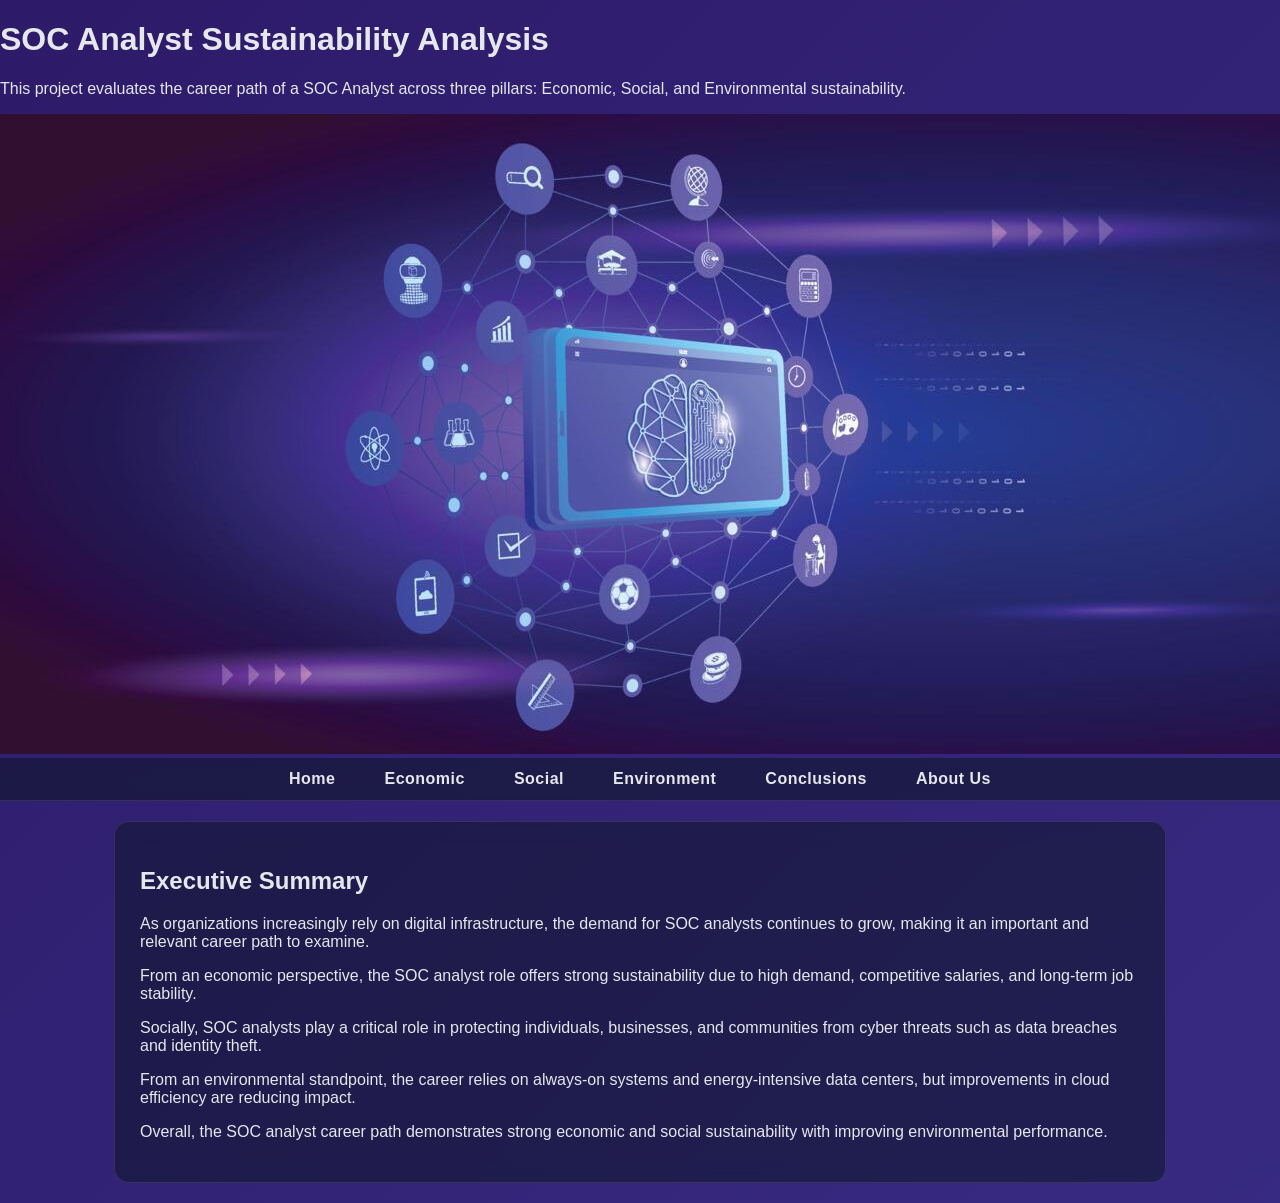
==== index.html @ 998cf47f "Update index.html" ====
<!DOCTYPE html>
<html>
<head>
  <title>Home</title>
  <link rel="stylesheet" href="style.css">
</head>

<body>

  
  <div class="banner">
    <h1>SOC Analyst Sustainability Analysis</h1>
    <p>This project evaluates the career path of a SOC Analyst across three pillars: Economic, Social, and Environmental sustainability.</p>

    <img src="TB3.jpg" alt="Cybersecurity theme image">
  </div>

  
  <nav>
    <ul>
      <li><a href="index.html">Home</a></li>
      <li><a href="economic.html">Economic</a></li>
      <li><a href="social.html">Social</a></li>
      <li><a href="environment.html">Environment</a></li>
      <li><a href="conclusions.html">Conclusions</a></li>
      <li><a href="about.html">About Us</a></li>
    </ul>
  </nav>

  
  <div class="content">

    <h2>Executive Summary</h2>

    <p>
      As organizations increasingly rely on digital infrastructure, the demand for SOC analysts continues to grow, making it an important and relevant career path to examine.
    </p>

    <p>
      From an economic perspective, the SOC analyst role offers strong sustainability due to high demand, competitive salaries, and long-term job stability.
    </p>

    <p>
      Socially, SOC analysts play a critical role in protecting individuals, businesses, and communities from cyber threats such as data breaches and identity theft.
    </p>

    <p>
      From an environmental standpoint, the career relies on always-on systems and energy-intensive data centers, but improvements in cloud efficiency are reducing impact.
    </p>

    <p>
      Overall, the SOC analyst career path demonstrates strong economic and social sustainability with improving environmental performance.
    </p>

  </div>

</body>
</html>
---- style.css ----
body {
  font-family: Arial, sans-serif;
  margin: 0;
  padding: 0;

  background: linear-gradient(135deg,
    #2d1b69,
    #3b2f8a,
    #0f766e,
    #06b6d4
  );

  background-size: 400% 400%;
  animation: gradientShift 12s ease infinite;

  color: #e5e7eb;
}

@keyframes gradientShift {
  0% { background-position: 0% 50%; }
  50% { background-position: 100% 50%; }
  100% { background-position: 0% 50%; }
}

nav {
  position: sticky;
  top: 0;
  z-index: 1000;

  background: rgba(15, 23, 42, 0.6);
  backdrop-filter: blur(12px);

  border-bottom: 1px solid rgba(255, 255, 255, 0.1);
}

nav ul {
  list-style: none;
  margin: 0;
  padding: 12px 20px;

  display: flex;
  justify-content: center;
  gap: 25px;
}

nav a {
  text-decoration: none;
  color: #e5e7eb;
  font-weight: 600;
  letter-spacing: 0.5px;

  padding: 8px 12px;
  border-radius: 8px;

  transition: all 0.3s ease;
}


nav a:hover {
  background: linear-gradient(135deg, #06b6d4, #3b2f8a);
  color: white;
  transform: translateY(-2px);
  box-shadow: 0 4px 15px rgba(6, 182, 212, 0.3);
}


nav a:active {
  transform: scale(0.95);
}

.content {
  max-width: 1000px;
  margin: 20px auto;
  padding: 25px;

  background: rgba(15, 23, 42, 0.55);
  backdrop-filter: blur(10px);

  border-radius: 15px;
  border: 1px solid rgba(255, 255, 255, 0.1);
}
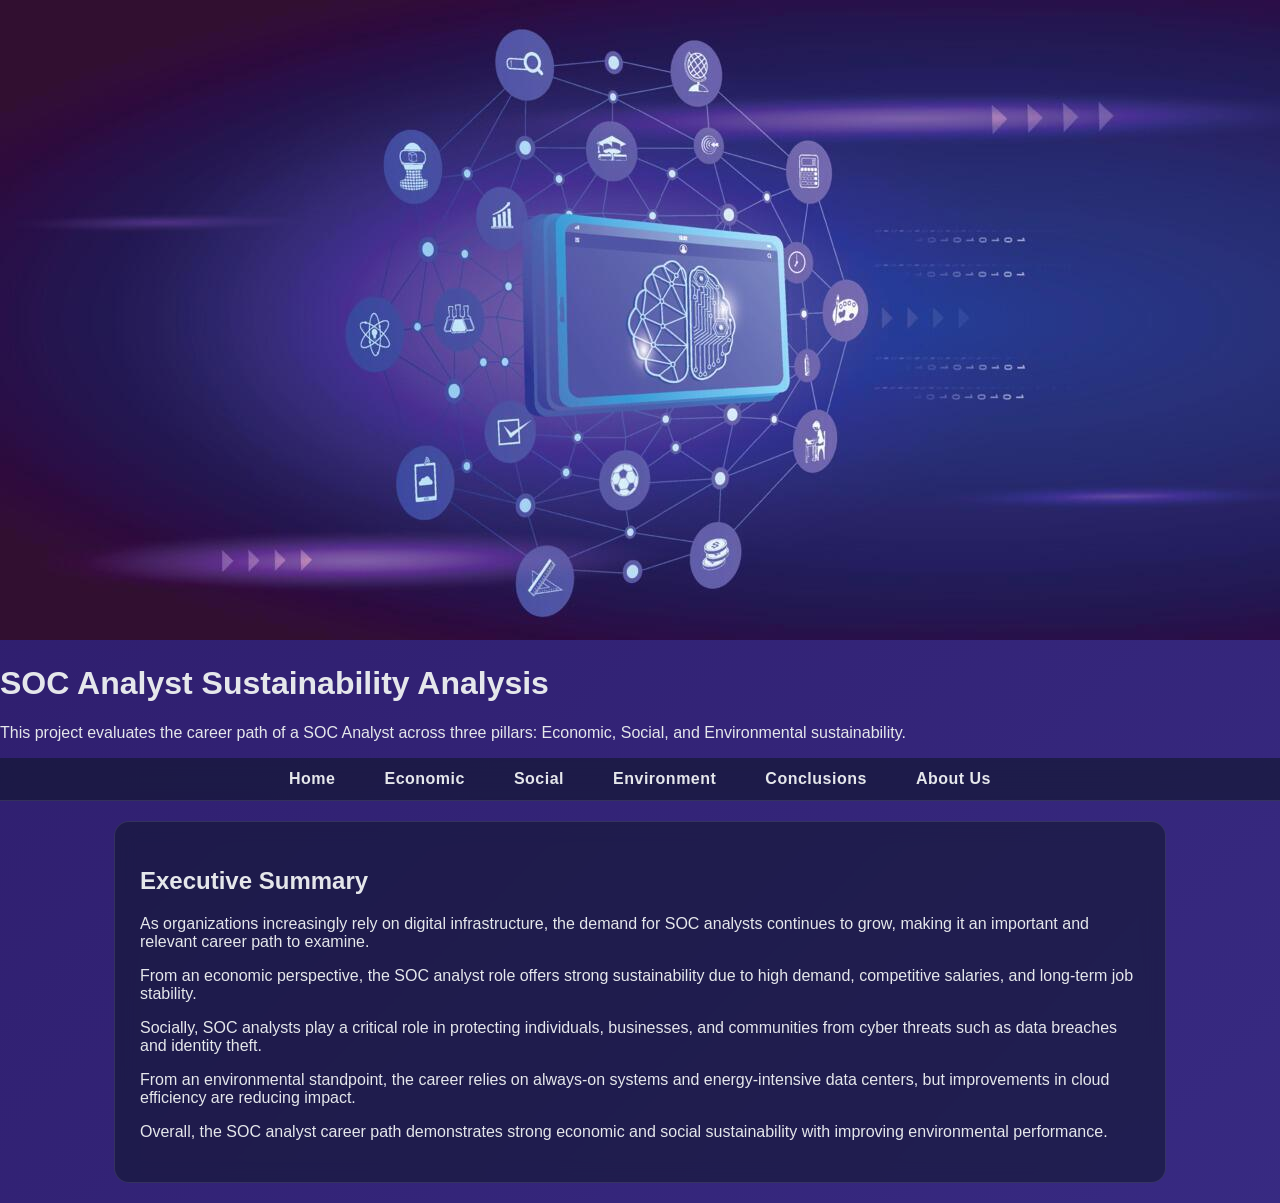
==== commit 45e9739b: "Update index.html" ====
--- a/index.html
+++ b/index.html
@@ -4,18 +4,16 @@
   <title>Home</title>
   <link rel="stylesheet" href="style.css">
 </head>
-
+  
 <body>
 
-  
   <div class="banner">
+     <img src="TB3.jpg" alt="Cybersecurity theme image">
     <h1>SOC Analyst Sustainability Analysis</h1>
     <p>This project evaluates the career path of a SOC Analyst across three pillars: Economic, Social, and Environmental sustainability.</p>
 
-    <img src="TB3.jpg" alt="Cybersecurity theme image">
   </div>
 
-  
   <nav>
     <ul>
       <li><a href="index.html">Home</a></li>
@@ -26,7 +24,6 @@
       <li><a href="about.html">About Us</a></li>
     </ul>
   </nav>
-
   
   <div class="content">
 
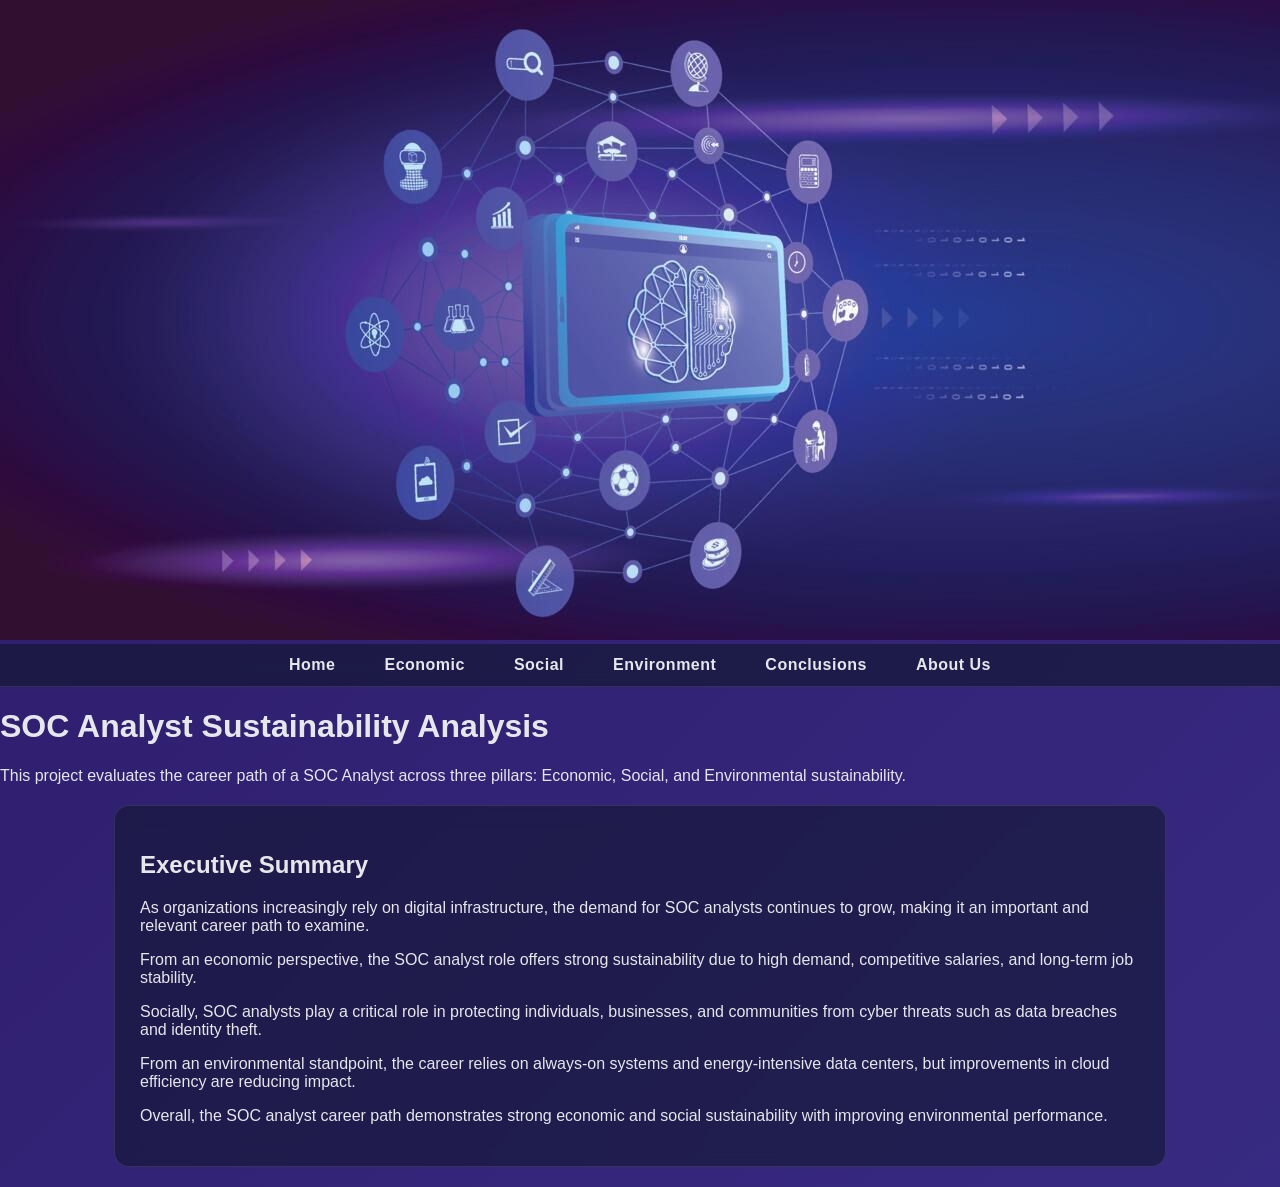
==== commit 3300b150: "Update index.html" ====
--- a/index.html
+++ b/index.html
@@ -9,8 +9,6 @@
 
   <div class="banner">
      <img src="TB3.jpg" alt="Cybersecurity theme image">
-    <h1>SOC Analyst Sustainability Analysis</h1>
-    <p>This project evaluates the career path of a SOC Analyst across three pillars: Economic, Social, and Environmental sustainability.</p>
 
   </div>
 
@@ -24,6 +22,9 @@
       <li><a href="about.html">About Us</a></li>
     </ul>
   </nav>
+
+  <h1>SOC Analyst Sustainability Analysis</h1>
+    <p>This project evaluates the career path of a SOC Analyst across three pillars: Economic, Social, and Environmental sustainability.</p>
   
   <div class="content">
 
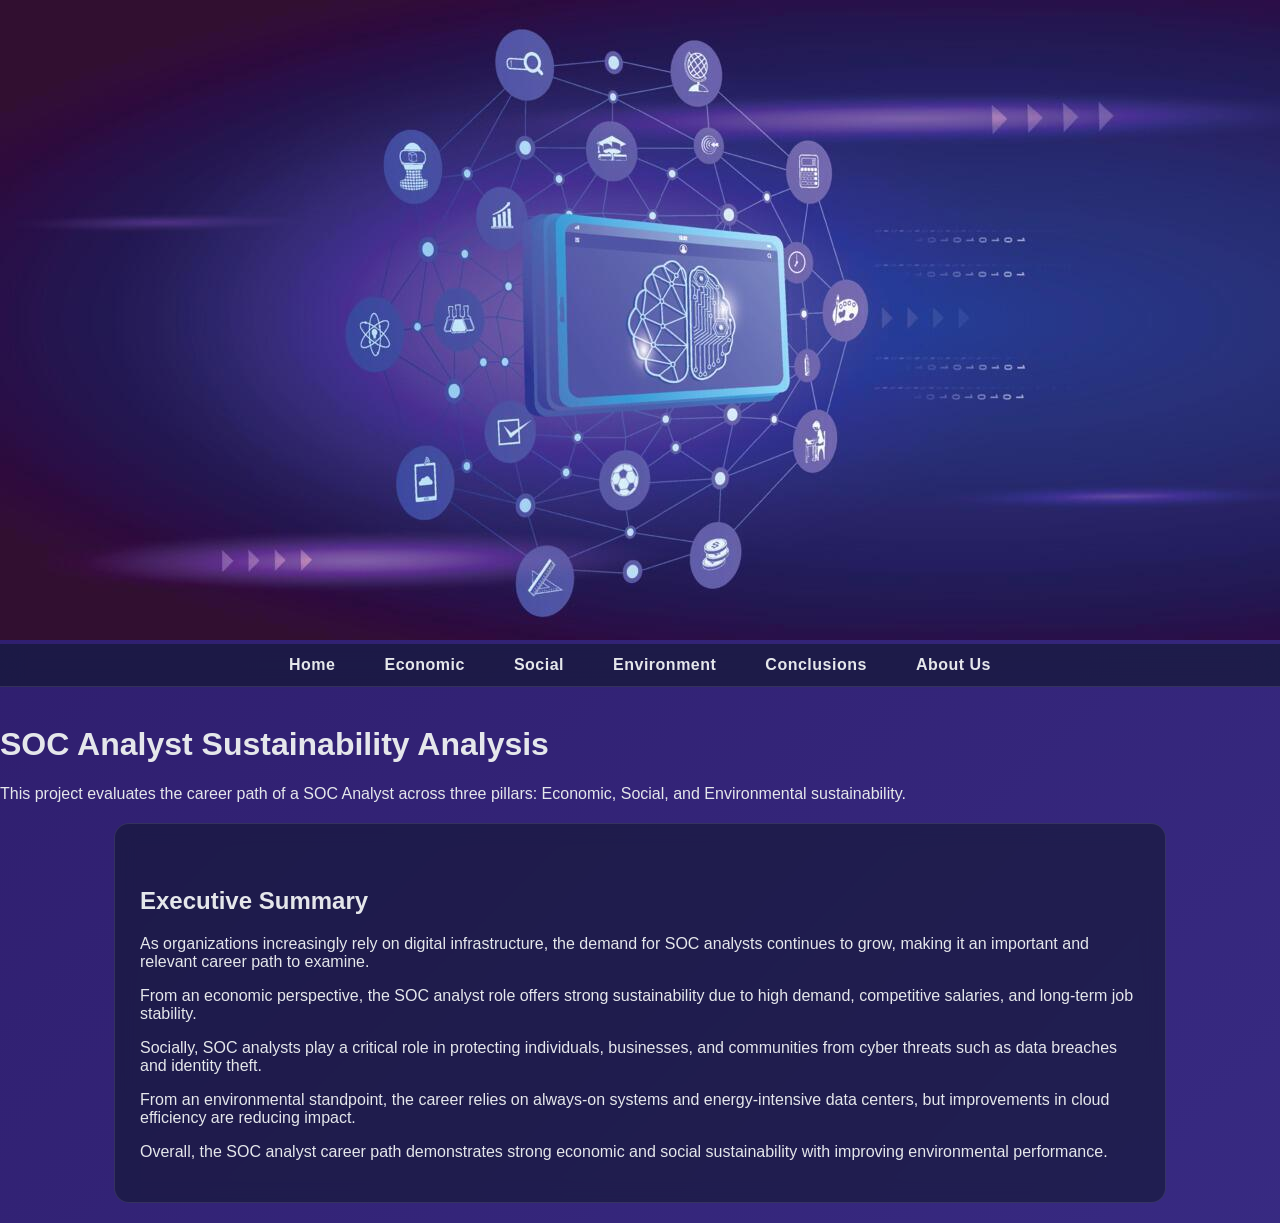
==== commit 9d80ee97: "Update index.html" ====
--- a/index.html
+++ b/index.html
@@ -22,12 +22,12 @@
       <li><a href="about.html">About Us</a></li>
     </ul>
   </nav>
-
+<br>
   <h1>SOC Analyst Sustainability Analysis</h1>
     <p>This project evaluates the career path of a SOC Analyst across three pillars: Economic, Social, and Environmental sustainability.</p>
   
   <div class="content">
-
+<br>
     <h2>Executive Summary</h2>
 
     <p>
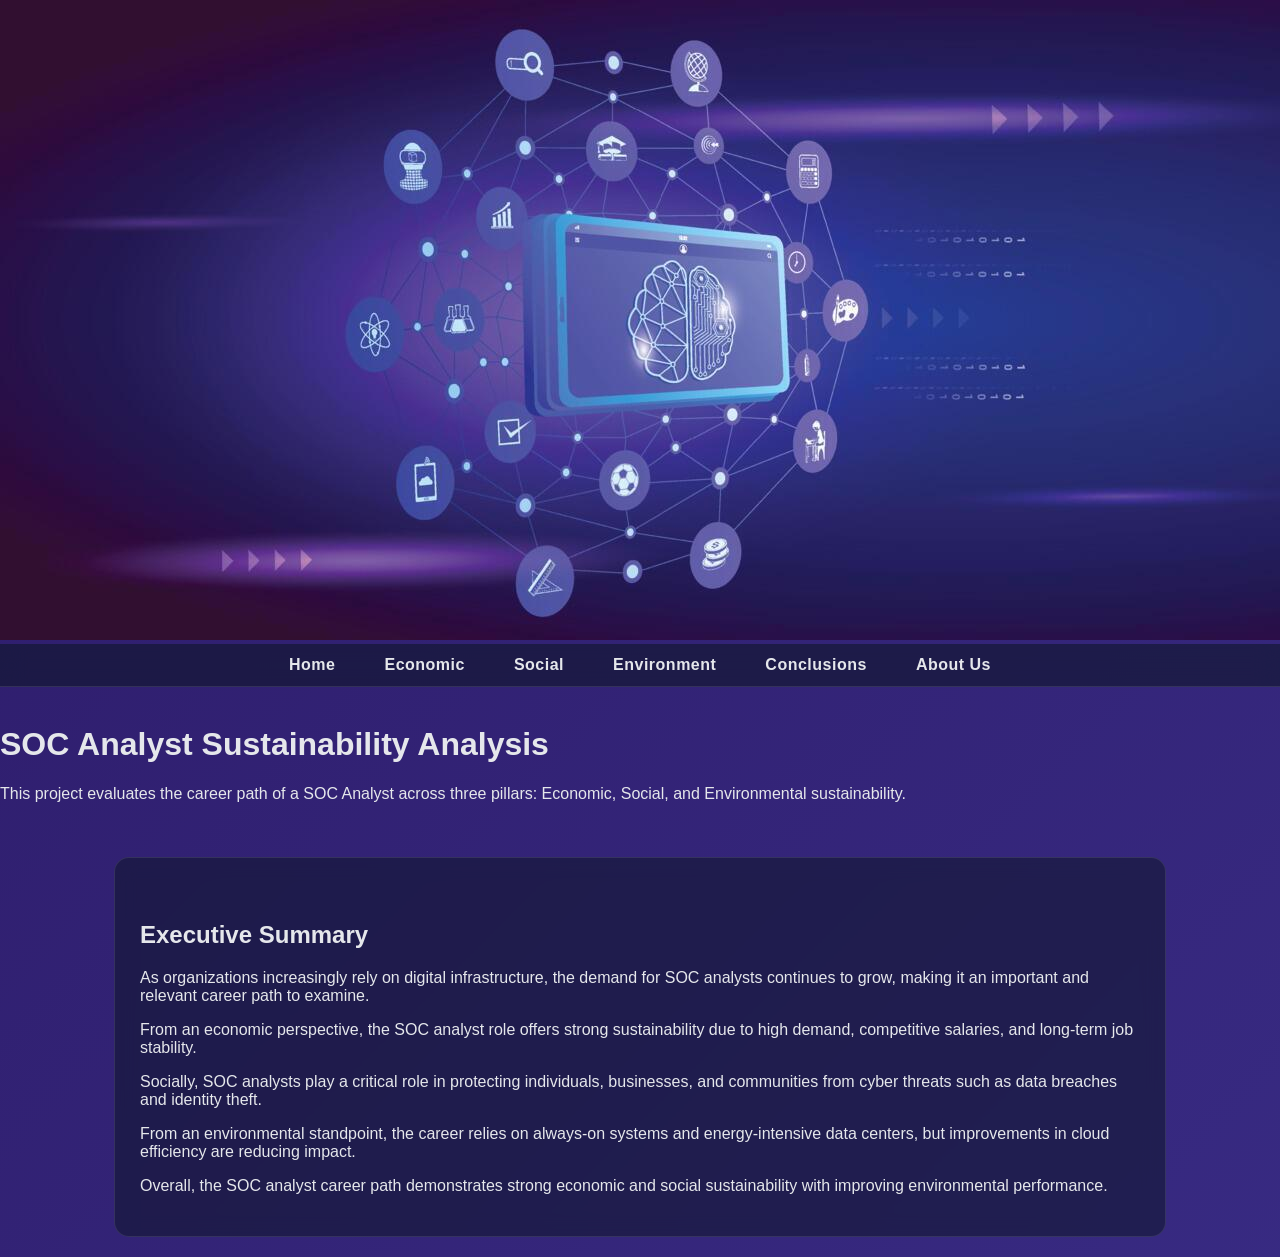
==== commit 6766a238: "Update index.html" ====
--- a/index.html
+++ b/index.html
@@ -25,6 +25,7 @@
 <br>
   <h1>SOC Analyst Sustainability Analysis</h1>
     <p>This project evaluates the career path of a SOC Analyst across three pillars: Economic, Social, and Environmental sustainability.</p>
+  <br>
   
   <div class="content">
 <br>
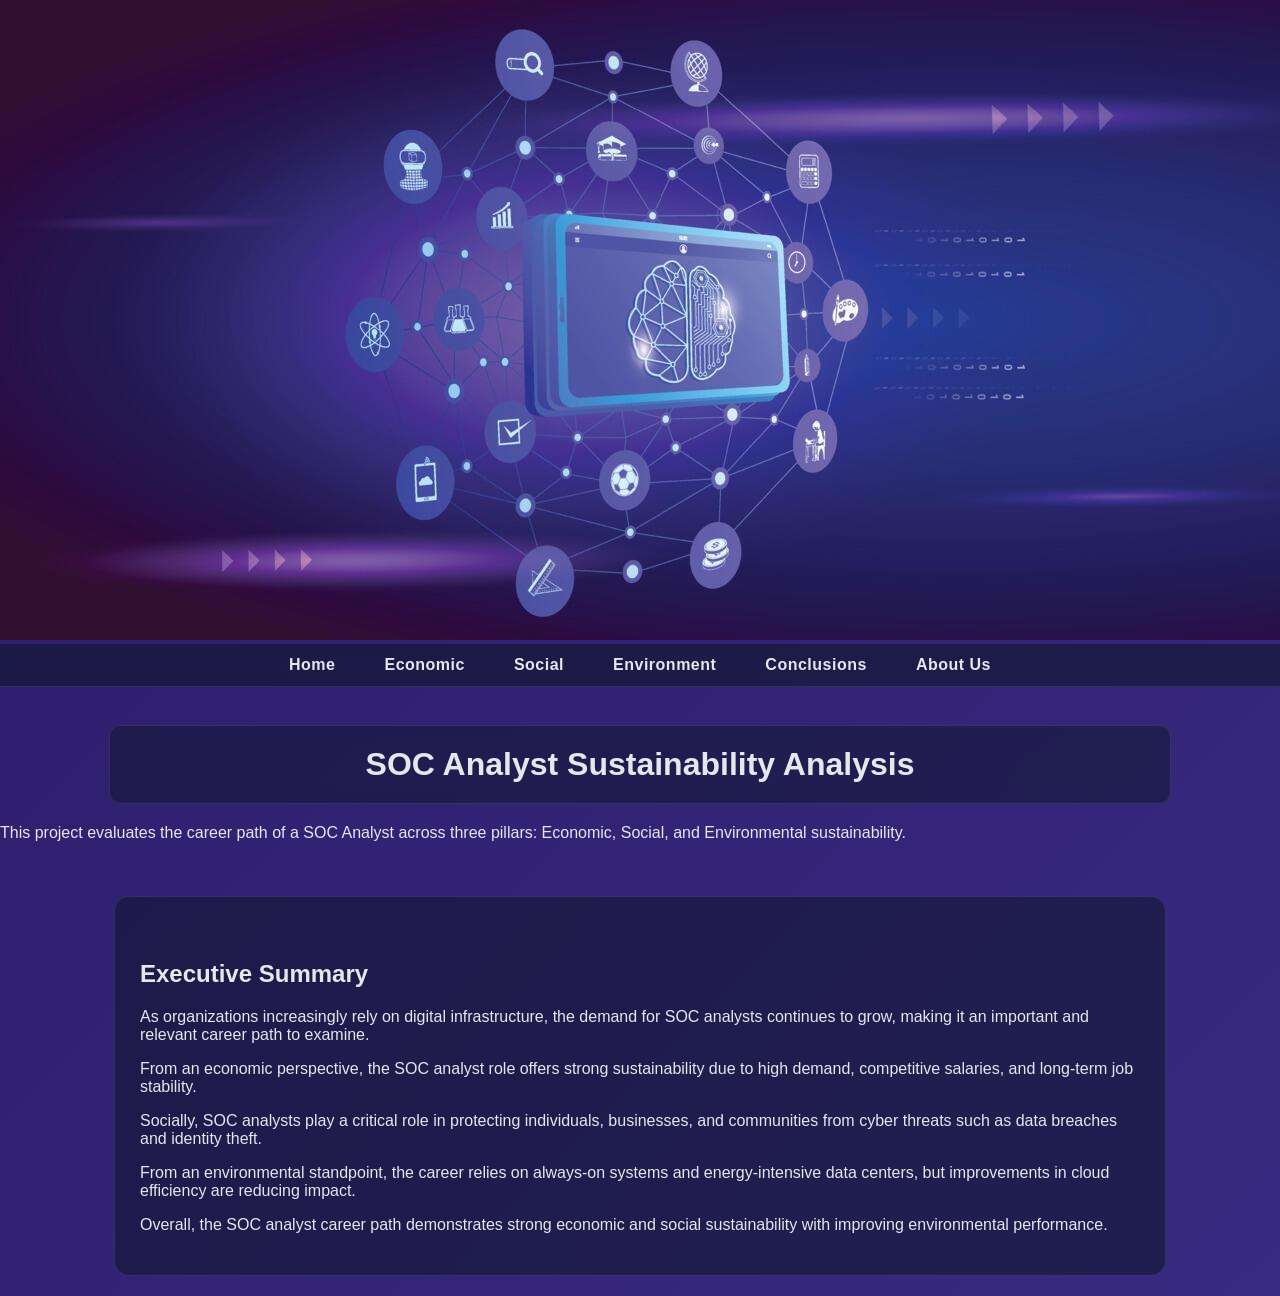
==== commit f1547e50: "Update index.html" ====
--- a/index.html
+++ b/index.html
@@ -23,8 +23,10 @@
     </ul>
   </nav>
 <br>
+  <div class="page-header">
   <h1>SOC Analyst Sustainability Analysis</h1>
-    <p>This project evaluates the career path of a SOC Analyst across three pillars: Economic, Social, and Environmental sustainability.</p>
+  <p>This project evaluates the career path of a SOC Analyst across three pillars: Economic, Social, and Environmental sustainability.</p>
+</div>
   <br>
   
   <div class="content">
--- a/style.css
+++ b/style.css
@@ -68,6 +68,21 @@
   transform: scale(0.95);
 }
 
+h1 {
+  display: block;              
+  max-width: 1000px;
+  margin: 20px auto;
+  padding: 20px 30px;
+
+  background: rgba(15, 23, 42, 0.5);
+  backdrop-filter: blur(8px);
+
+  border-radius: 12px;
+  border: 1px solid rgba(255, 255, 255, 0.1);
+
+  text-align: center;          
+}
+
 .content {
   max-width: 1000px;
   margin: 20px auto;
